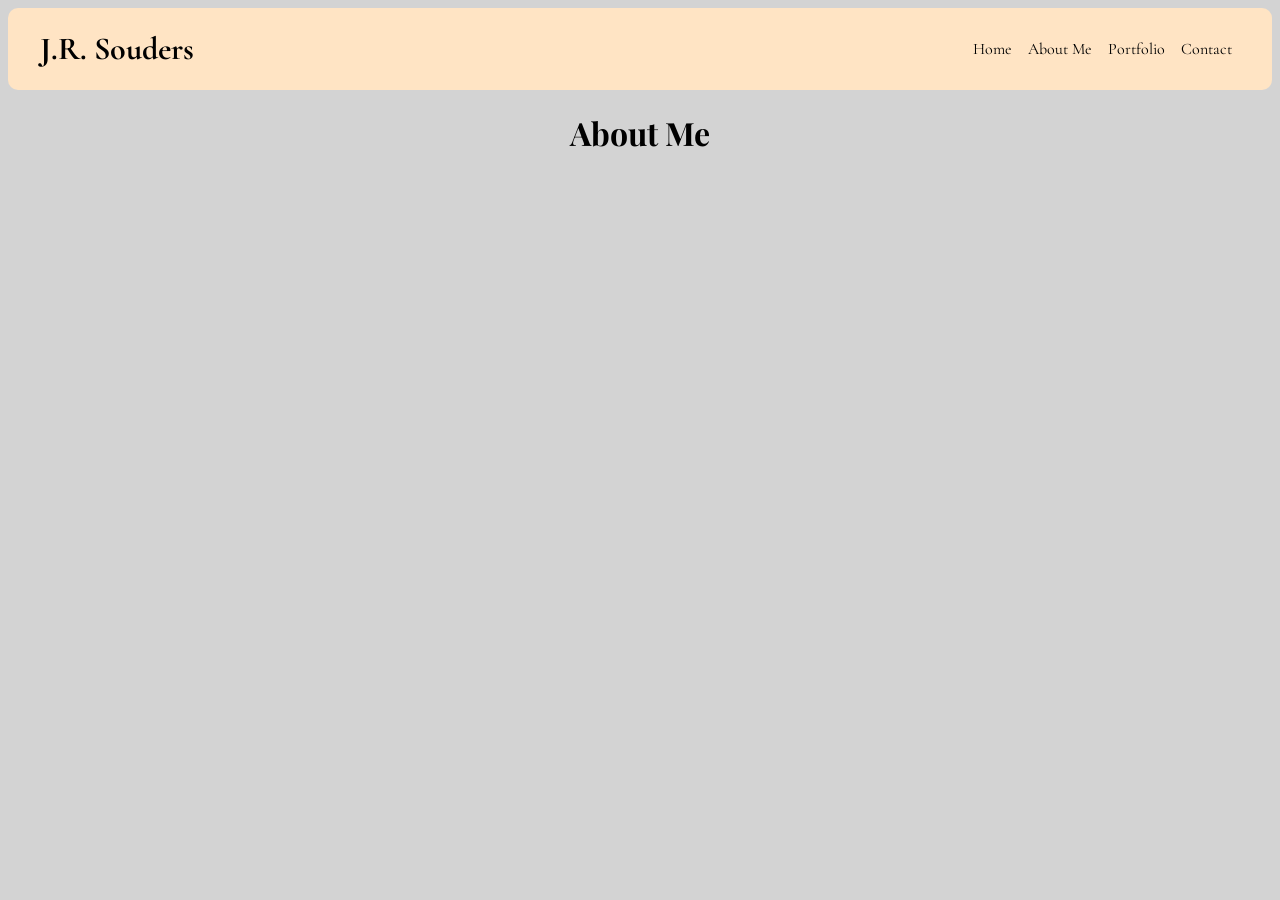
==== about.html @ cc6f14ad "Place google fonts links on each page" ====
<!doctype html>
<html lang="en">
  <head>
    <meta charset="UTF-8" />
    <meta name="viewport" content="width=device-width, initial-scale=1.0" />
    <title>About Me</title>
    <link rel="stylesheet" href="style.css" />
    <link rel="preconnect" href="https://fonts.googleapis.com" />
    <link rel="preconnect" href="https://fonts.gstatic.com" crossorigin />
    <link
      href="https://fonts.googleapis.com/css2?family=Cormorant+Garamond:ital,wght@0,300..700;1,300..700&family=Playfair+Display:ital,wght@0,400..900;1,400..900&display=swap"
      rel="stylesheet"
    />
  </head>
  <body>
    <header class="cormorant-garamond-normal">
      <h1>J.R. Souders</h1>
      <nav>
        <a href="index.html">Home</a>

        <a href="about.html">About Me</a>

        <a href="portfolio.html">Portfolio</a>

        <a href="contact.html">Contact</a>
      </nav>
    </header>
    <main class="playfair-display-normal">
      <h1>About Me</h1>
    </main>
  </body>
</html>
---- style.css ----
body {
  background-color: lightgray;
}
nav {
  display: flex;
  flex-grow: 3;
  /* border: 2px solid red; */
  justify-content: flex-end;
}
li {
  text-decoration: none;
}
header {
  display: flex;
  flex-grow: 1;
  padding: 0 2em 0 2em;
  /* font-family: Georgia, "Times New Roman", Times, serif; */
  /* border: 1px solid green; */
  background-color: bisque;
  border-radius: 10px;
  /* justify-items: center; */
}

nav > a {
  /* border: 1px solid black; */
  align-content: center;
  padding: 8px;
  color: black;
  text-decoration: none;
}
h1 {
  display: flex;
  justify-content: center;
}

.cormorant-garamond-normal {
  font-family: "Cormorant Garamond", serif;
  font-optical-sizing: auto;
  font-weight: normal;
  font-style: normal;
}

.playfair-display-normal {
  font-family: "Playfair Display", serif;
  font-optical-sizing: auto;
  font-weight: normal;
  font-style: normal;
}
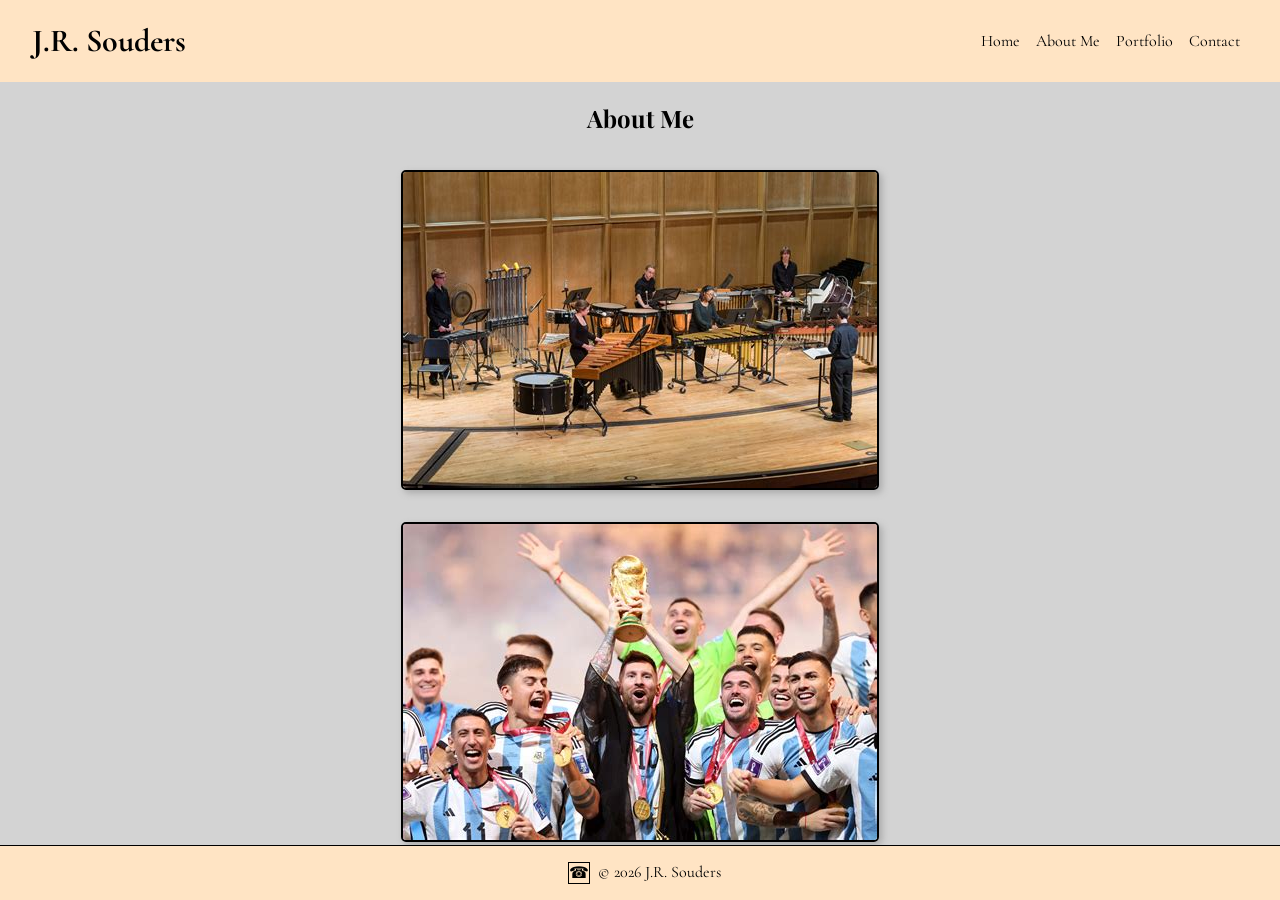
==== commit 66d54363: "Add images to each page" ====
--- a/about.html
+++ b/about.html
@@ -25,8 +25,20 @@
         <a href="contact.html">Contact</a>
       </nav>
     </header>
-    <main class="playfair-display-normal">
+    <section class="playfair-display-normal">
       <h1>About Me</h1>
-    </main>
+      <img
+        src="PercEns.jpg"
+        alt="Percussion ensemble performing together on stage in a concert hall, with musicians seated and standing around marimbas, vibraphones, drums, and other percussion instruments. They are playing in rhythm while looking toward their music and the conductor, in a warm wood-paneled performance space. The mood is focused, energetic, and musical."
+      />
+      <img
+        src="Messi-wins-fifa.jpg"
+        alt="Lionel Messi celebrating after winning the FIFA World Cup, holding the trophy aloft with a joyful expression, surrounded by teammates and confetti in a stadium filled with cheering fans."
+      />
+    </section>
+    <footer class="cormorant-garamond-normal">
+      <span style="font-size: 1em; margin-right: 0.5em">&#9742;</span>&copy;
+      2026 J.R. Souders
+    </footer>
   </body>
 </html>
--- a/style.css
+++ b/style.css
@@ -1,37 +1,74 @@
 body {
   background-color: lightgray;
+  margin: 0;
+  padding: 0;
 }
-nav {
-  display: flex;
-  flex-grow: 3;
-  /* border: 2px solid red; */
-  justify-content: flex-end;
-}
-li {
-  text-decoration: none;
-}
+
 header {
   display: flex;
   flex-grow: 1;
   padding: 0 2em 0 2em;
-  /* font-family: Georgia, "Times New Roman", Times, serif; */
-  /* border: 1px solid green; */
   background-color: bisque;
-  border-radius: 10px;
-  /* justify-items: center; */
+}
+
+nav {
+  display: flex;
+  flex-grow: 3;
+  justify-content: flex-end;
 }
 
 nav > a {
-  /* border: 1px solid black; */
   align-content: center;
   padding: 8px;
   color: black;
   text-decoration: none;
 }
+
+li {
+  text-decoration: none;
+}
+
+img {
+  grid-column: 1 / -1;
+  justify-self: center;
+  /* width: auto;
+  height: 100px; */
+  border: 2px solid black;
+  box-shadow: 3px 3px 7px darkgray;
+  margin-top: 1em;
+  margin-bottom: 1em;
+  border-radius: 5px;
+}
+
+p {
+  display: grid;
+  grid-column: 1 / -1;
+  justify-self: center;
+  width: 50vw;
+  font-size: 1em;
+}
+
 h1 {
-  display: flex;
+  display: grid;
+  grid-column: 1 / -1;
   justify-content: center;
 }
+
+main {
+  display: grid;
+  grid-template-columns: repeat(3, 1fr);
+  justify-content: center;
+}
+section {
+  display: grid;
+  grid-column: 1 / -1;
+  justify-self: center;
+}
+/* main {
+  
+  align-items: center;
+  grid-template-columns: repeat(3, 1fr);
+} */
 
 .cormorant-garamond-normal {
   font-family: "Cormorant Garamond", serif;
@@ -46,3 +83,25 @@
   font-weight: normal;
   font-style: normal;
 }
+
+footer {
+  display: flex;
+  justify-content: center;
+  flex-grow: 1;
+  flex-direction: row;
+  padding: 1em;
+  background-color: bisque;
+  bottom: 0;
+  position: fixed;
+  left: 0;
+  right: 0;
+  box-sizing: border-box;
+  border-top: 1px solid black;
+}
+
+footer > span {
+  display: flex;
+  align-items: flex-start;
+  margin-left: 0.5em;
+  border: 1px solid black;
+}
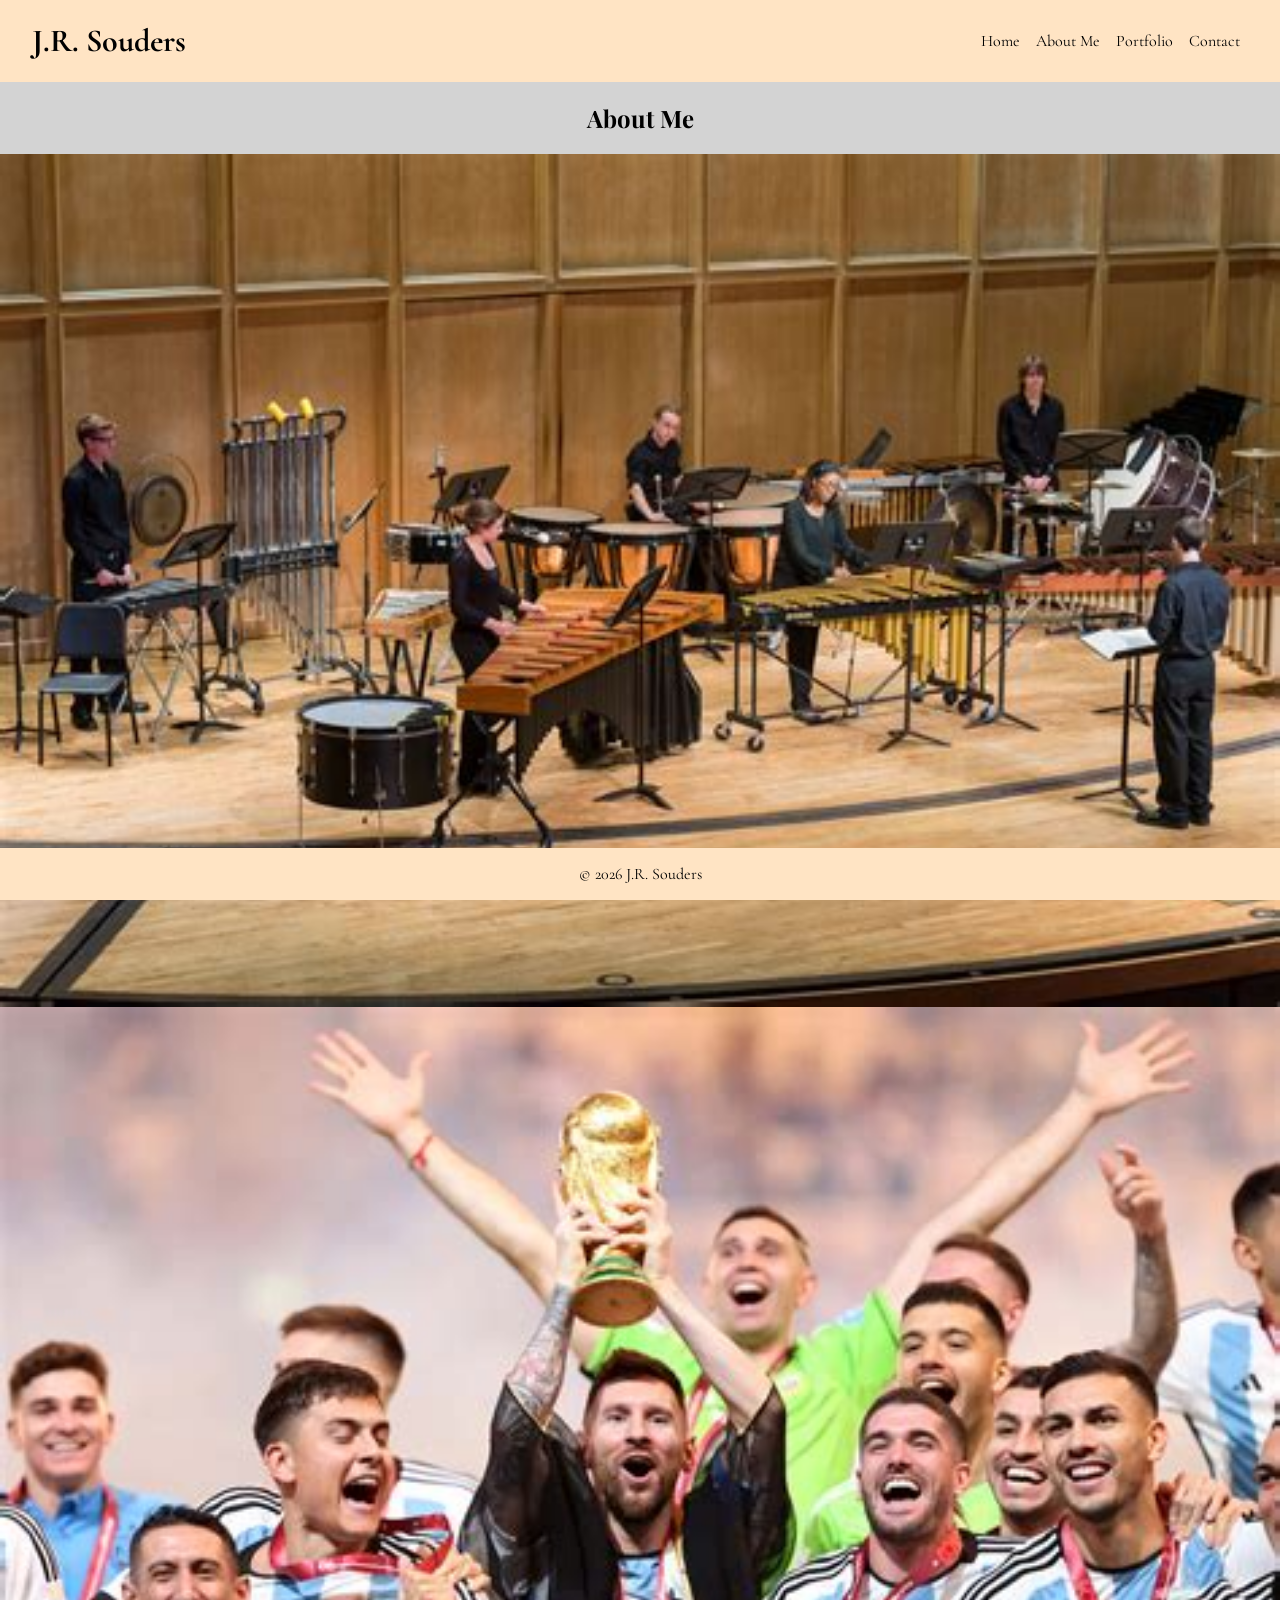
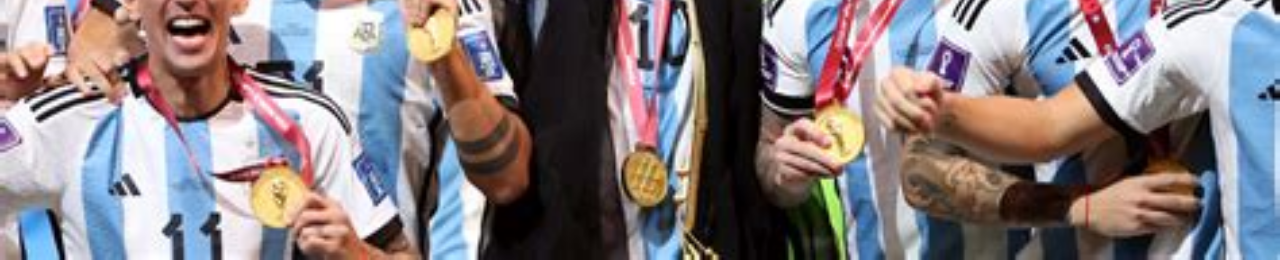
==== commit 8452840f: "Work on Contact & Home pages" ====
--- a/about.html
+++ b/about.html
@@ -14,7 +14,7 @@
   </head>
   <body>
     <header class="cormorant-garamond-normal">
-      <h1>J.R. Souders</h1>
+      <h1><a href="index.html">J.R. Souders</a></h1>
       <nav>
         <a href="index.html">Home</a>
 
@@ -36,9 +36,6 @@
         alt="Lionel Messi celebrating after winning the FIFA World Cup, holding the trophy aloft with a joyful expression, surrounded by teammates and confetti in a stadium filled with cheering fans."
       />
     </section>
-    <footer class="cormorant-garamond-normal">
-      <span style="font-size: 1em; margin-right: 0.5em">&#9742;</span>&copy;
-      2026 J.R. Souders
-    </footer>
+    <footer class="cormorant-garamond-normal">&copy; 2026 J.R. Souders</footer>
   </body>
 </html>
--- a/style.css
+++ b/style.css
@@ -24,24 +24,35 @@
   text-decoration: none;
 }
 
+nav > a:hover {
+  color: lightseagreen;
+}
+
 li {
   text-decoration: none;
 }
 
+/* div .polaroid {
+  width: 80%;
+  background-color: white;
+  box-shadow:
+    0 4px 8px 0 rgba(0, 0, 0, 0.2),
+    0 6px 20px 0 rgba(0, 0, 0, 0.19);
+  border: 2px solid #ddd;
+} */
+
 img {
-  grid-column: 1 / -1;
-  justify-self: center;
-  /* width: auto;
-  height: 100px; */
-  border: 2px solid black;
-  box-shadow: 3px 3px 7px darkgray;
-  margin-top: 1em;
-  margin-bottom: 1em;
-  border-radius: 5px;
+  width: 100%;
+}
+
+div.container {
+  text-align: center;
+  padding: 10px 10px;
+  border: 2px solid #ddd;
 }
 
 p {
-  display: grid;
+  display: block;
   grid-column: 1 / -1;
   justify-self: center;
   width: 50vw;
@@ -58,17 +69,13 @@
   display: grid;
   grid-template-columns: repeat(3, 1fr);
   justify-content: center;
+  padding: 1em;
 }
 section {
   display: grid;
   grid-column: 1 / -1;
   justify-self: center;
 }
-/* main {
-  
-  align-items: center;
-  grid-template-columns: repeat(3, 1fr);
-} */
 
 .cormorant-garamond-normal {
   font-family: "Cormorant Garamond", serif;
@@ -96,12 +103,102 @@
   left: 0;
   right: 0;
   box-sizing: border-box;
-  border-top: 1px solid black;
 }
 
 footer > span {
   display: flex;
   align-items: flex-start;
   margin-left: 0.5em;
-  border: 1px solid black;
-}
+  /* border: 1px solid black; */
+}
+
+h1 > a {
+  color: inherit;
+  text-decoration: none;
+}
+
+h1 > a:hover {
+  color: lightseagreen;
+}
+
+li > a {
+  color: inherit;
+  text-decoration: none;
+  font-size: 2em;
+}
+
+li > a:hover {
+  color: lightseagreen;
+}
+form {
+  display: grid;
+  grid-column: 2 / span 1;
+  justify-self: center;
+  height: 75vh;
+}
+/* Style inputs with type="text", select elements and textareas */
+input[type="text"],
+input[type="email"],
+textarea {
+  width: 100%; /* Full width */
+  padding: 12px; /* Some padding */
+  border: 1px solid #ccc; /* Gray border */
+  border-radius: 4px; /* Rounded borders */
+  box-sizing: border-box; /* Make sure that padding and width stays in place */
+  margin-top: 6px; /* Add a top margin */
+  margin-bottom: 16px; /* Bottom margin */
+  resize: vertical; /* Allow the user to vertically resize the textarea (not horizontally) */
+}
+
+/* Style the submit button with a specific background color etc */
+input[type="submit"] {
+  background-color: #04aa6d;
+  color: white;
+  padding: 12px 20px;
+  border: none;
+  border-radius: 4px;
+  cursor: pointer;
+}
+
+/* When moving the mouse over the submit button, add a darker green color */
+input[type="submit"]:hover {
+  background-color: #45a049;
+}
+
+/* Add a background color and some padding around the form */
+
+.polaroid {
+  /* border: 2px solid #ddd;
+  box-shadow:
+    0 4px 8px 0 rgba(0, 0, 0, 0.2),
+    0 6px 20px 0 rgba(0, 0, 0, 0.19);
+  padding: 10px;
+  margin: 10px; */
+  width: 100%;
+  margin: 0 auto;
+  /* box-shadow:
+    0 4px 8px 0 rgba(0, 0, 0, 0.2),
+    0 6px 20px 0 rgba(0, 0, 0, 0.19);
+  */
+  margin-bottom: 25px;
+}
+.container {
+  /* 
+   */
+  text-align: center;
+  padding: 10px 20px;
+  background-color: #f5f5f5;
+}
+.main-index {
+  display: flex;
+  flex-direction: column;
+  text-align: left;
+  justify-content: center;
+  min-height: 100vh;
+  border: 1px solid #ccc;
+}
+.filler {
+  height: 35vh;
+  width: 100%;
+  flex-shrink: 0;
+}
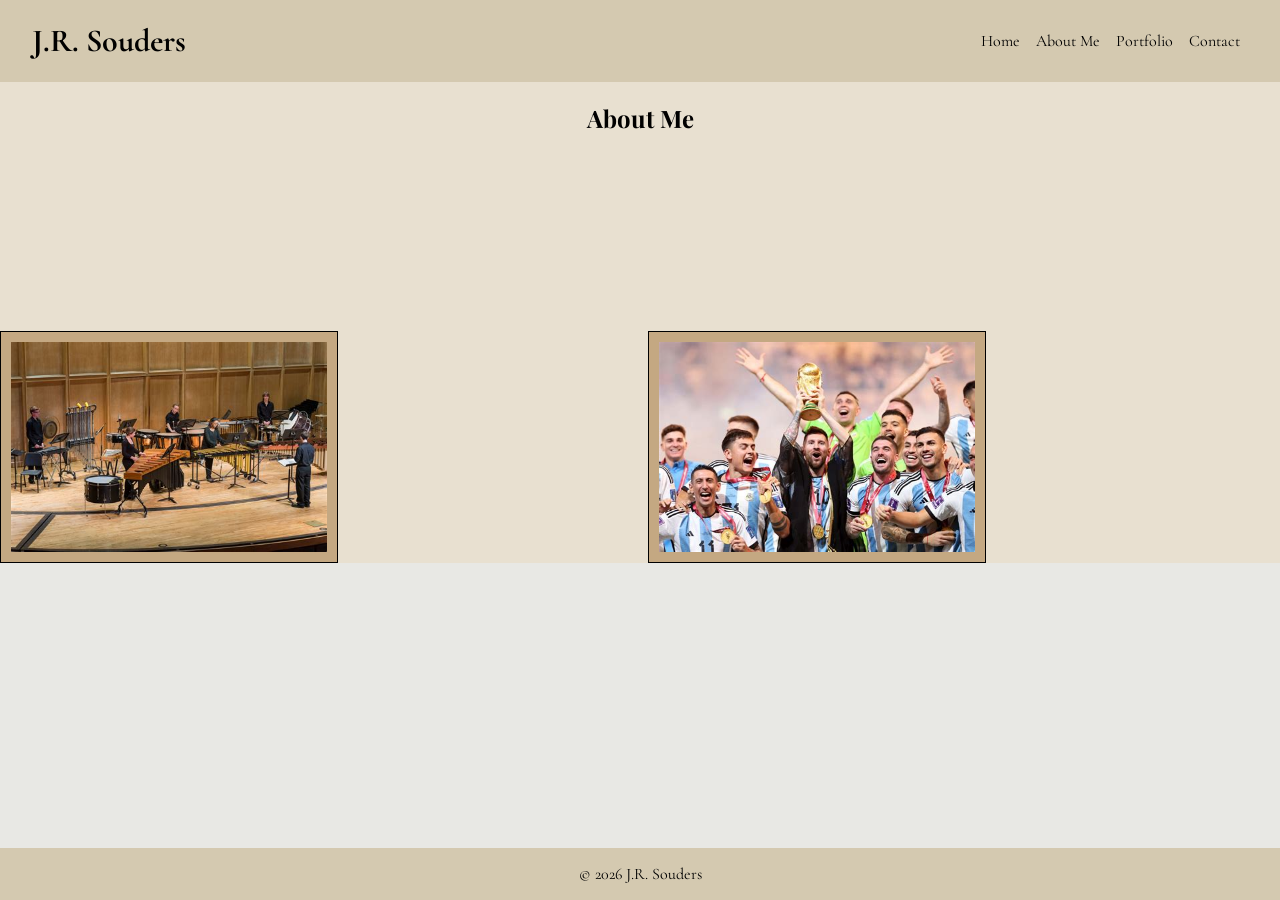
==== commit 7df7c8f7: "Format main section in About  Me" ====
--- a/about.html
+++ b/about.html
@@ -14,7 +14,7 @@
   </head>
   <body>
     <header class="cormorant-garamond-normal">
-      <h1><a href="index.html">J.R. Souders</a></h1>
+      <h1>J.R. Souders</h1>
       <nav>
         <a href="index.html">Home</a>
 
@@ -25,15 +25,17 @@
         <a href="contact.html">Contact</a>
       </nav>
     </header>
-    <section class="playfair-display-normal">
+    <section class="playfair-display-normal sec-abt">
       <h1>About Me</h1>
       <img
+        class="container"
         src="PercEns.jpg"
-        alt="Percussion ensemble performing together on stage in a concert hall, with musicians seated and standing around marimbas, vibraphones, drums, and other percussion instruments. They are playing in rhythm while looking toward their music and the conductor, in a warm wood-paneled performance space. The mood is focused, energetic, and musical."
+        alt="Percussion ensemble performing together on stage in a concert hall."
       />
       <img
+        class="container"
         src="Messi-wins-fifa.jpg"
-        alt="Lionel Messi celebrating after winning the FIFA World Cup, holding the trophy aloft with a joyful expression, surrounded by teammates and confetti in a stadium filled with cheering fans."
+        alt="Lionel Messi celebrating after winning the FIFA World Cup."
       />
     </section>
     <footer class="cormorant-garamond-normal">&copy; 2026 J.R. Souders</footer>
--- a/style.css
+++ b/style.css
@@ -1,5 +1,5 @@
 body {
-  background-color: lightgray;
+  background-color: #e8e8e4;
   margin: 0;
   padding: 0;
 }
@@ -8,7 +8,7 @@
   display: flex;
   flex-grow: 1;
   padding: 0 2em 0 2em;
-  background-color: bisque;
+  background-color: var(--color-3);
 }
 
 nav {
@@ -25,30 +25,15 @@
 }
 
 nav > a:hover {
-  color: lightseagreen;
+  color: var(--color-5);
 }
 
 li {
   text-decoration: none;
 }
 
-/* div .polaroid {
-  width: 80%;
-  background-color: white;
-  box-shadow:
-    0 4px 8px 0 rgba(0, 0, 0, 0.2),
-    0 6px 20px 0 rgba(0, 0, 0, 0.19);
-  border: 2px solid #ddd;
-} */
-
 img {
-  width: 100%;
-}
-
-div.container {
-  text-align: center;
-  padding: 10px 10px;
-  border: 2px solid #ddd;
+  width: 50%;
 }
 
 p {
@@ -65,16 +50,100 @@
   justify-content: center;
 }
 
-main {
+/* main {
   display: grid;
   grid-template-columns: repeat(3, 1fr);
   justify-content: center;
   padding: 1em;
-}
+} */
 section {
   display: grid;
   grid-column: 1 / -1;
   justify-self: center;
+}
+section.sec-abt {
+  background-color: var(--color-2);
+  display: grid;
+  grid-template-columns: repeat(2, 1fr);
+  gap: 1em;
+  grid-template-rows: repeat(2, 1fr);
+}
+label {
+  display: flex;
+  align-items: flex-start;
+}
+
+footer {
+  display: flex;
+  justify-content: center;
+  flex-grow: 1;
+  flex-direction: row;
+  padding: 1em;
+  background-color: var(--color-3);
+  bottom: 0;
+  position: fixed;
+  left: 0;
+  right: 0;
+  box-sizing: border-box;
+}
+
+footer > span {
+  display: flex;
+  align-items: flex-start;
+  margin-left: 0.5em;
+  /* border: 1px solid black; */
+}
+
+h1 > a {
+  color: inherit;
+  text-decoration: none;
+}
+
+h1 > a:hover {
+  color: var(--color-5);
+}
+
+li > a {
+  color: inherit;
+  text-decoration: none;
+  font-size: 2em;
+}
+
+li > a:hover {
+  color: var(--color-5);
+}
+form {
+  display: grid;
+  grid-column: 2 / span 1;
+  justify-self: center;
+  height: 75vh;
+}
+
+input[type="text"],
+input[type="email"],
+textarea {
+  width: 100%;
+  padding: 12px;
+  border: 1px solid #ccc;
+  border-radius: 4px;
+  box-sizing: border-box;
+  margin-top: 6px;
+  margin-bottom: 16px;
+  resize: vertical;
+}
+
+input[type="submit"] {
+  background-color: var(--color-1);
+  color: brown;
+  padding: 12px 20px;
+  border: none;
+  border-radius: 4px;
+  cursor: pointer;
+}
+
+input[type="submit"]:hover {
+  background-color: var(--color-2);
+  color: var(--color-5);
 }
 
 .cormorant-garamond-normal {
@@ -91,114 +160,52 @@
   font-style: normal;
 }
 
-footer {
-  display: flex;
-  justify-content: center;
-  flex-grow: 1;
-  flex-direction: row;
-  padding: 1em;
-  background-color: bisque;
-  bottom: 0;
-  position: fixed;
-  left: 0;
-  right: 0;
-  box-sizing: border-box;
-}
-
-footer > span {
-  display: flex;
-  align-items: flex-start;
-  margin-left: 0.5em;
-  /* border: 1px solid black; */
-}
-
-h1 > a {
-  color: inherit;
-  text-decoration: none;
-}
-
-h1 > a:hover {
-  color: lightseagreen;
-}
-
-li > a {
-  color: inherit;
-  text-decoration: none;
-  font-size: 2em;
-}
-
-li > a:hover {
-  color: lightseagreen;
-}
-form {
-  display: grid;
-  grid-column: 2 / span 1;
-  justify-self: center;
-  height: 75vh;
-}
-/* Style inputs with type="text", select elements and textareas */
-input[type="text"],
-input[type="email"],
-textarea {
-  width: 100%; /* Full width */
-  padding: 12px; /* Some padding */
-  border: 1px solid #ccc; /* Gray border */
-  border-radius: 4px; /* Rounded borders */
-  box-sizing: border-box; /* Make sure that padding and width stays in place */
-  margin-top: 6px; /* Add a top margin */
-  margin-bottom: 16px; /* Bottom margin */
-  resize: vertical; /* Allow the user to vertically resize the textarea (not horizontally) */
-}
-
-/* Style the submit button with a specific background color etc */
-input[type="submit"] {
-  background-color: #04aa6d;
-  color: white;
-  padding: 12px 20px;
-  border: none;
-  border-radius: 4px;
-  cursor: pointer;
-}
-
-/* When moving the mouse over the submit button, add a darker green color */
-input[type="submit"]:hover {
-  background-color: #45a049;
-}
-
-/* Add a background color and some padding around the form */
-
 .polaroid {
-  /* border: 2px solid #ddd;
-  box-shadow:
-    0 4px 8px 0 rgba(0, 0, 0, 0.2),
-    0 6px 20px 0 rgba(0, 0, 0, 0.19);
-  padding: 10px;
-  margin: 10px; */
   width: 100%;
   margin: 0 auto;
-  /* box-shadow:
-    0 4px 8px 0 rgba(0, 0, 0, 0.2),
-    0 6px 20px 0 rgba(0, 0, 0, 0.19);
-  */
   margin-bottom: 25px;
 }
+
 .container {
-  /* 
+  display: flex;
+  text-align: center;
+  flex-direction: column;
+  padding: 10px 10px;
+  background-color: var(--color-4);
+  /* width: 53vw; */
+  /* align-self: center;
+  justify-content: center;
    */
+  border: 1px solid black;
+  align-items: center;
+}
+
+.main-index {
+  display: flex;
+  flex-direction: column;
   text-align: center;
-  padding: 10px 20px;
-  background-color: #f5f5f5;
-}
-.main-index {
-  display: flex;
-  flex-direction: column;
-  text-align: left;
   justify-content: center;
   min-height: 100vh;
   border: 1px solid #ccc;
-}
+  background-color: var(--color-1);
+}
+
 .filler {
   height: 35vh;
   width: 100%;
   flex-shrink: 0;
 }
+
+.form-contact {
+  padding: 1em;
+  border-radius: 4px;
+  box-shadow: 0 4px 8px 0 rgba(0, 0, 0, 0.2);
+  background-color: var(--color-4);
+}
+:root {
+  --color-1: #f0eee9;
+  --color-2: #e8e0d0;
+  --color-3: #d4c9b0;
+  --color-4: #c4a882;
+  --color-5: #9e7b56;
+}
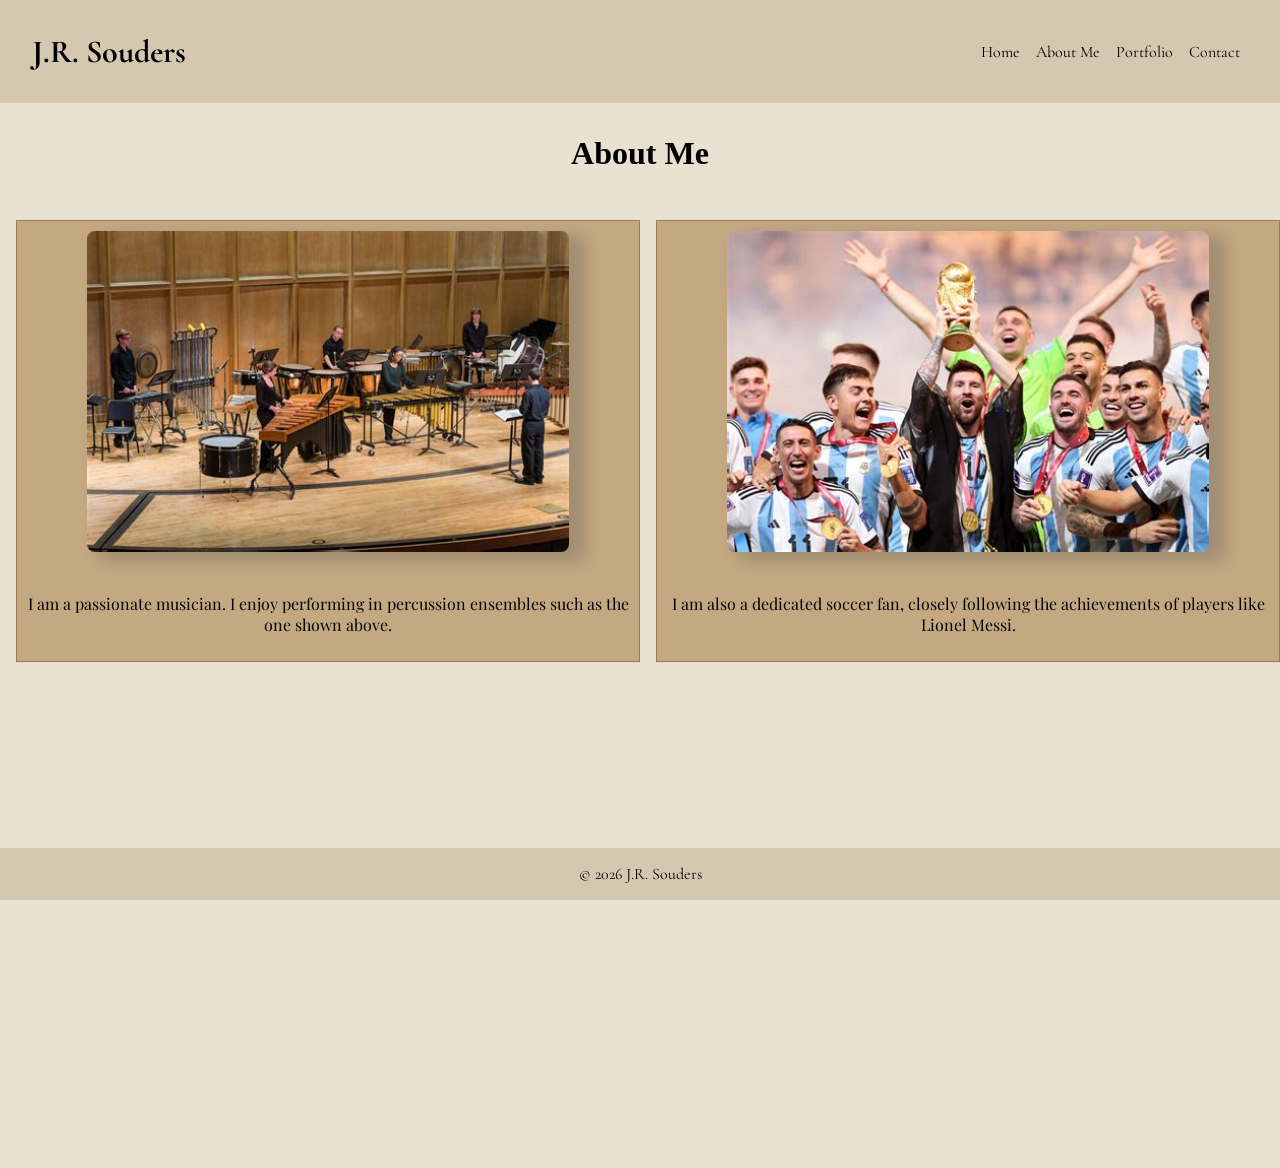
==== commit 4e9ae9dc: "Tidy up the code" ====
--- a/about.html
+++ b/about.html
@@ -4,7 +4,7 @@
     <meta charset="UTF-8" />
     <meta name="viewport" content="width=device-width, initial-scale=1.0" />
     <title>About Me</title>
-    <link rel="stylesheet" href="style.css" />
+    <link rel="stylesheet" href="about.css" />
     <link rel="preconnect" href="https://fonts.googleapis.com" />
     <link rel="preconnect" href="https://fonts.gstatic.com" crossorigin />
     <link
@@ -25,18 +25,30 @@
         <a href="contact.html">Contact</a>
       </nav>
     </header>
-    <section class="playfair-display-normal sec-abt">
-      <h1>About Me</h1>
-      <img
-        class="container"
-        src="PercEns.jpg"
-        alt="Percussion ensemble performing together on stage in a concert hall."
-      />
-      <img
-        class="container"
-        src="Messi-wins-fifa.jpg"
-        alt="Lionel Messi celebrating after winning the FIFA World Cup."
-      />
+    <h1>About Me</h1>
+    <section class="playfair-display-normal">
+      <div class="container">
+        <img
+          class="polaroid"
+          src="PercEns.jpg"
+          alt="Percussion ensemble performing together on stage in a concert hall."
+        />
+        <p>
+          I am a passionate musician. I enjoy performing in percussion ensembles
+          such as the one shown above.
+        </p>
+      </div>
+      <div class="container">
+        <img
+          class="polaroid"
+          src="Messi-wins-fifa.jpg"
+          alt="Lionel Messi celebrating after winning the FIFA World Cup."
+        />
+        <p>
+          I am also a dedicated soccer fan, closely following the achievements
+          of players like Lionel Messi.
+        </p>
+      </div>
     </section>
     <footer class="cormorant-garamond-normal">&copy; 2026 J.R. Souders</footer>
   </body>
--- a/about.css
+++ b/about.css
@@ -0,0 +1,122 @@
+body {
+  background-color: var(--color-2);
+  margin: 0;
+  padding: 0;
+}
+
+header {
+  display: flex;
+  flex-grow: 1;
+  padding: 0 2em 0 2em;
+  background-color: var(--color-3);
+}
+
+nav {
+  display: flex;
+  flex-grow: 3;
+  justify-content: flex-end;
+}
+
+nav > a {
+  align-content: center;
+  padding: 8px;
+  color: black;
+  text-decoration: none;
+}
+
+nav > a:hover {
+  color: var(--color-5);
+}
+
+h1 {
+  text-align: center;
+  margin: 1em 0;
+}
+
+section {
+  background-color: var(--color-2);
+  display: grid;
+  grid-template-columns: repeat(2, 1fr);
+  gap: 1em;
+  grid-template-rows: repeat(2, 1fr);
+  grid-column: 1 / -1;
+  padding-left: 1em;
+  flex-wrap: wrap;
+}
+.polaroid {
+  width: 80%;
+  margin: 0 auto;
+  margin-bottom: 25px;
+  /* box-shadow: 0 4px 8px 0 rgba(0, 0, 0, 0.2); */
+  box-shadow: 14px 7px 15px 3px rgba(77, 77, 73, 0.28);
+  border-radius: 8px;
+  background-color: var(--color-1);
+}
+
+.container {
+  display: flex;
+  text-align: center;
+  flex-direction: column;
+  padding: 10px 10px;
+  background-color: var(--color-4);
+  /* width: 53vw; */
+  align-self: center;
+  justify-content: center;
+  border: 1px solid var(--color-5);
+  align-items: center;
+  margin: 1em 0;
+}
+
+.grid-item {
+  display: grid;
+  grid-template-rows: auto 1fr;
+  justify-items: center;
+  grid-column: 1 / -1;
+}
+
+footer {
+  display: flex;
+  justify-content: center;
+  flex-grow: 1;
+  flex-direction: row;
+  padding: 1em;
+  background-color: var(--color-3);
+  bottom: 0;
+  position: fixed;
+  left: 0;
+  right: 0;
+  box-sizing: border-box;
+}
+
+footer > span {
+  display: flex;
+  align-items: flex-start;
+  margin-left: 0.5em;
+  /* border: 1px solid black; */
+}
+
+/* Color variables (Color Palette) */
+
+:root {
+  --color-1: #f0eee9;
+  --color-2: #e8e0d0;
+  --color-3: #d4c9b0;
+  --color-4: #c4a882;
+  --color-5: #9e7b56;
+}
+
+/* Font styles (Typography) */
+
+.cormorant-garamond-normal {
+  font-family: "Cormorant Garamond", serif;
+  font-optical-sizing: auto;
+  font-weight: normal;
+  font-style: normal;
+}
+
+.playfair-display-normal {
+  font-family: "Playfair Display", serif;
+  font-optical-sizing: auto;
+  font-weight: normal;
+  font-style: normal;
+}
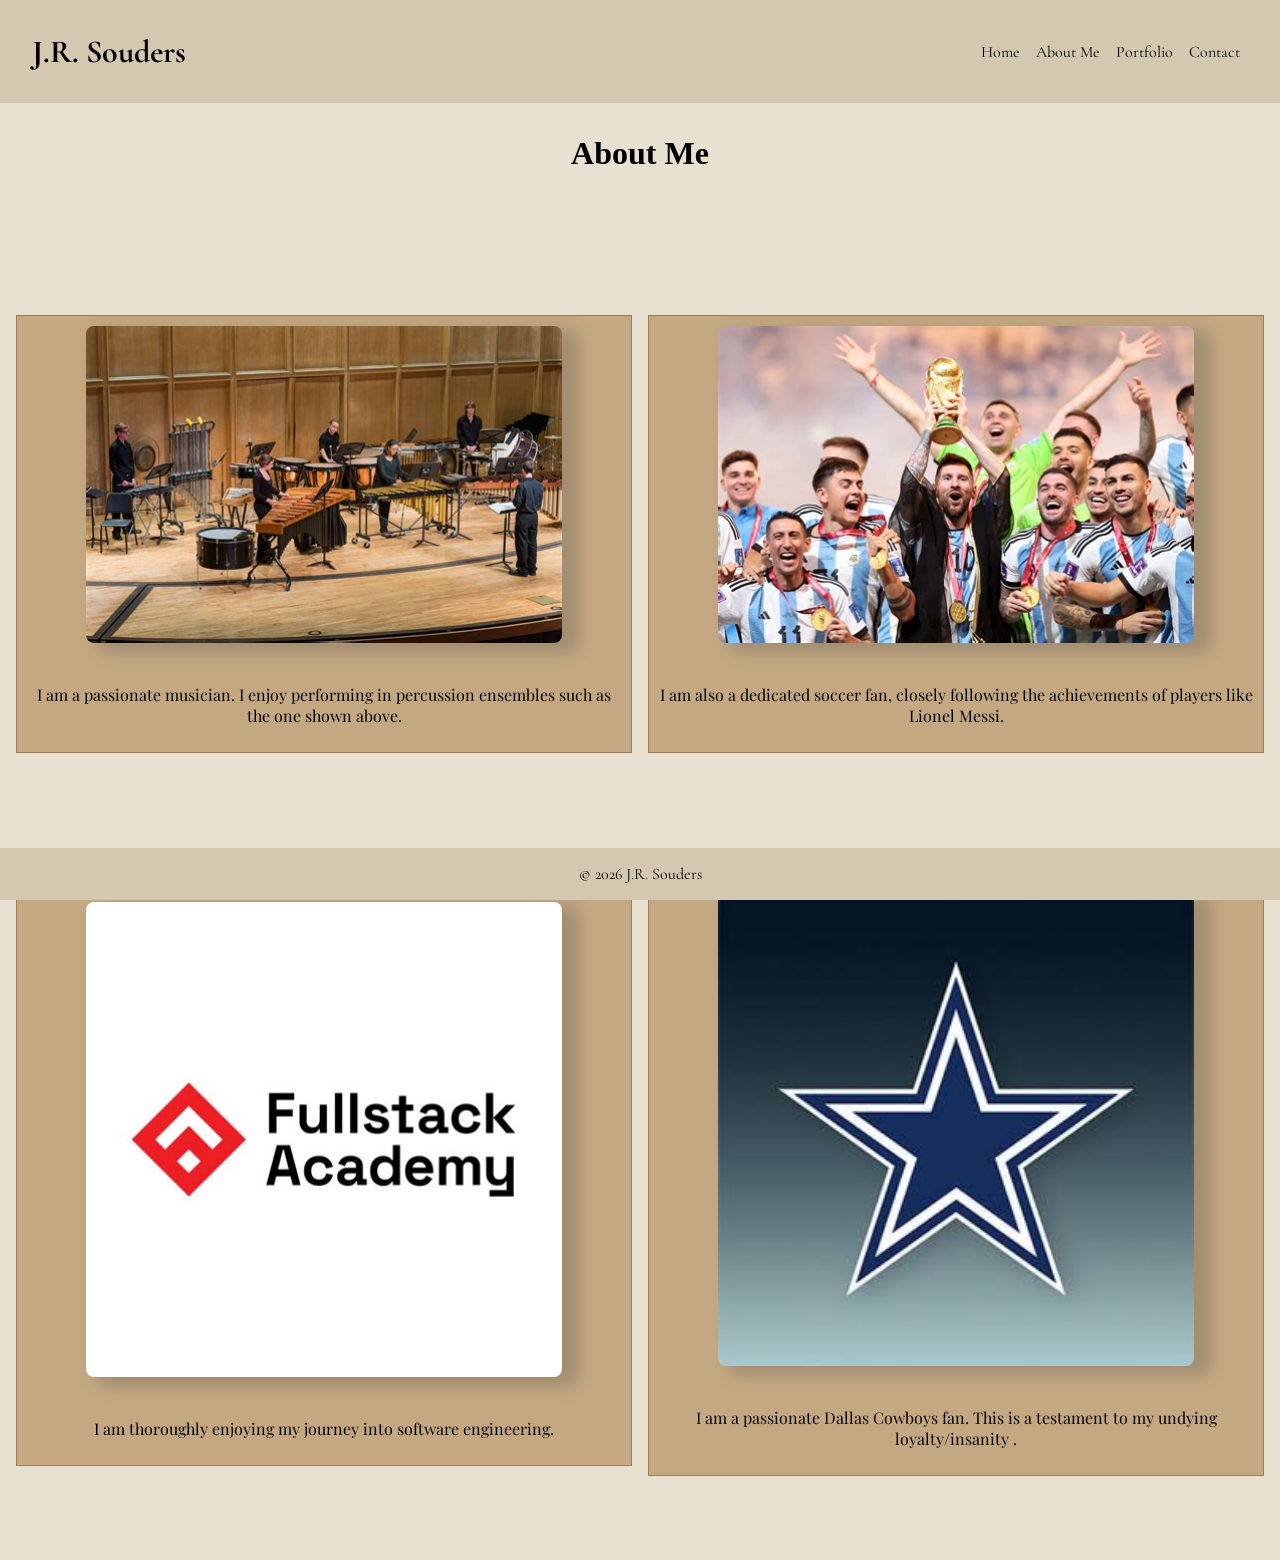
==== commit ce3c0e64: "Unify layout" ====
--- a/about.html
+++ b/about.html
@@ -49,6 +49,21 @@
           of players like Lionel Messi.
         </p>
       </div>
+      <div class="container">
+        <img
+          class="polaroid"
+          src="FSlogo.jpg"
+          alt="I am thoroughly enjoying my journey into software engineering."
+        />
+        <p>I am thoroughly enjoying my journey into software engineering.</p>
+      </div>
+      <div class="container">
+        <img class="polaroid" src="Star.jpeg" alt="Dallas Cowboys Star logo" />
+        <p>
+          I am a passionate Dallas Cowboys fan. This is a testament to my
+          undying loyalty/insanity .
+        </p>
+      </div>
     </section>
     <footer class="cormorant-garamond-normal">&copy; 2026 J.R. Souders</footer>
   </body>
--- a/about.css
+++ b/about.css
@@ -9,6 +9,10 @@
   flex-grow: 1;
   padding: 0 2em 0 2em;
   background-color: var(--color-3);
+  position: sticky;
+  top: 0;
+  left: 0;
+  right: 0;
 }
 
 nav {
@@ -39,8 +43,8 @@
   grid-template-columns: repeat(2, 1fr);
   gap: 1em;
   grid-template-rows: repeat(2, 1fr);
-  grid-column: 1 / -1;
-  padding-left: 1em;
+  /* grid-column: 1 / -1; */
+  padding: 1em;
   flex-wrap: wrap;
 }
 .polaroid {
@@ -59,7 +63,6 @@
   flex-direction: column;
   padding: 10px 10px;
   background-color: var(--color-4);
-  /* width: 53vw; */
   align-self: center;
   justify-content: center;
   border: 1px solid var(--color-5);
@@ -82,7 +85,7 @@
   padding: 1em;
   background-color: var(--color-3);
   bottom: 0;
-  position: fixed;
+  position: sticky;
   left: 0;
   right: 0;
   box-sizing: border-box;
@@ -120,3 +123,9 @@
   font-weight: normal;
   font-style: normal;
 }
+@media (max-width: 768px) {
+  section {
+    grid-template-columns: 1fr;
+    grid-template-rows: auto;
+  }
+}
